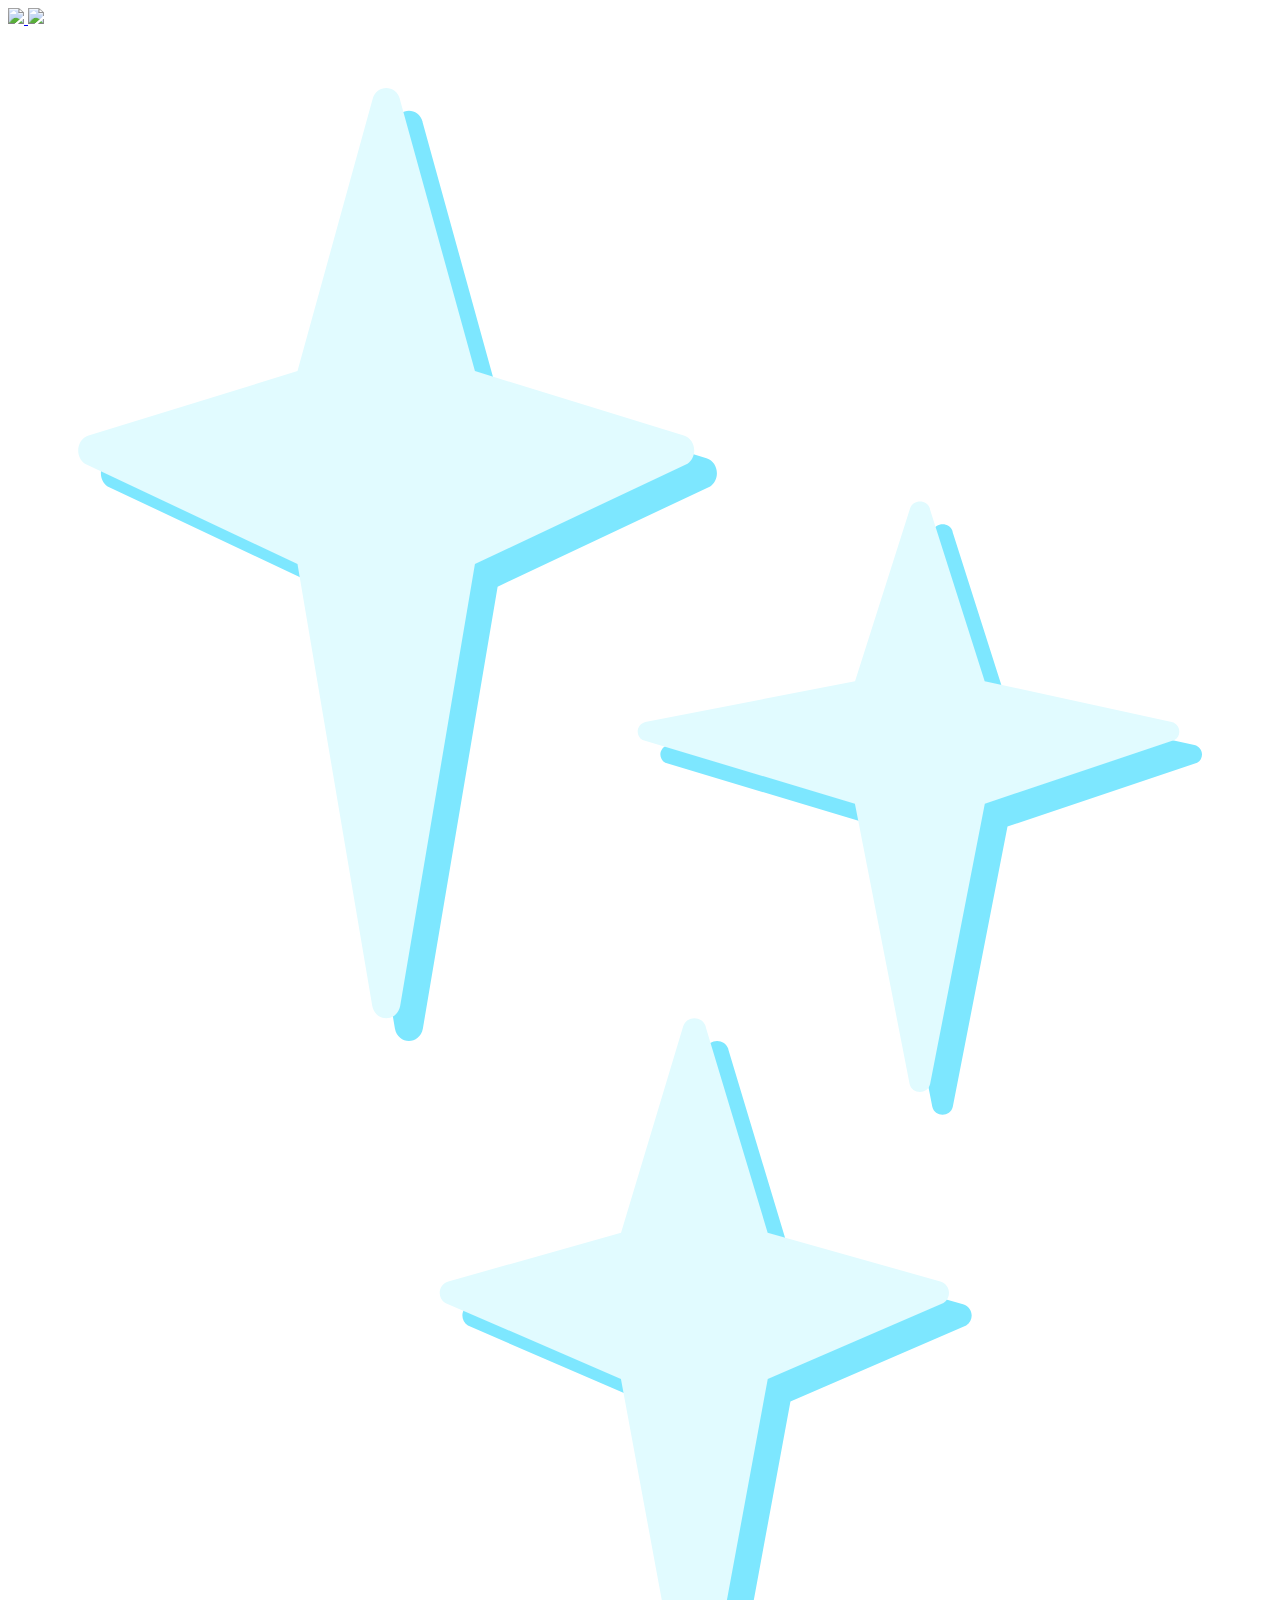
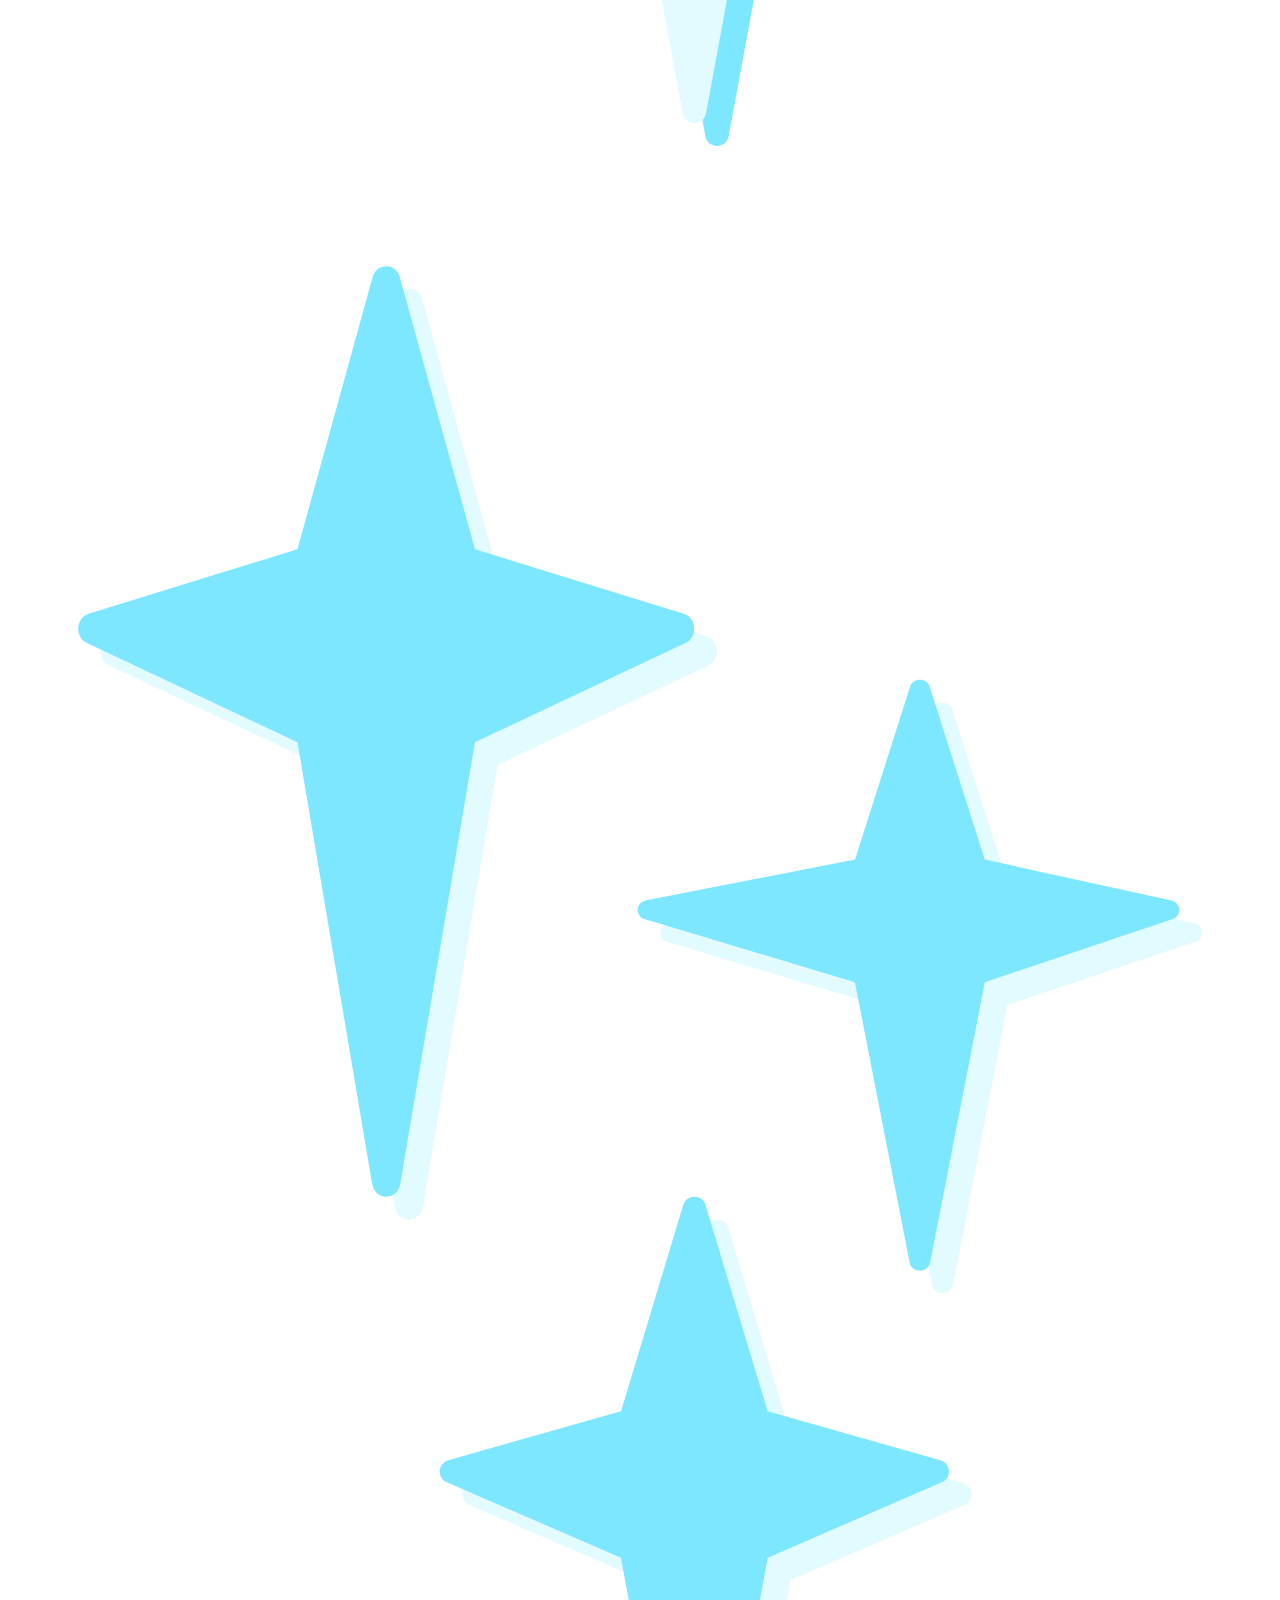
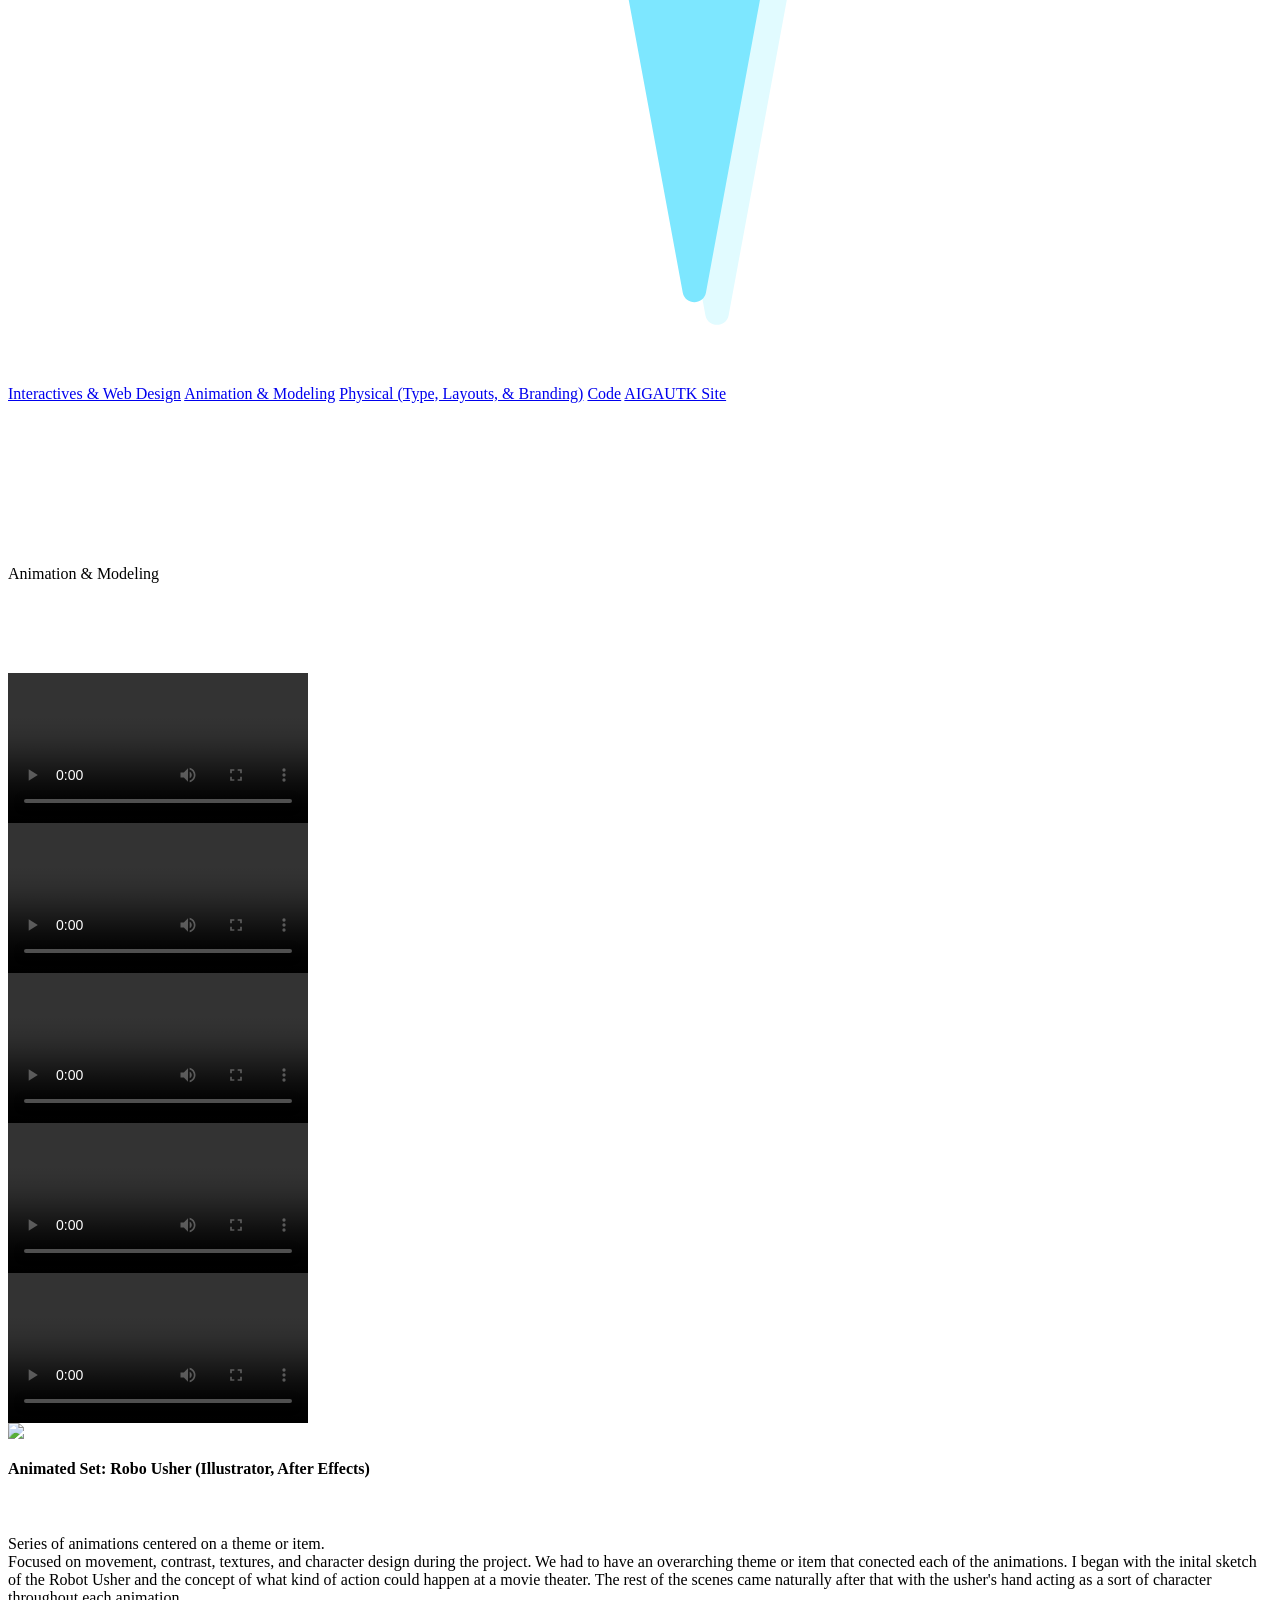
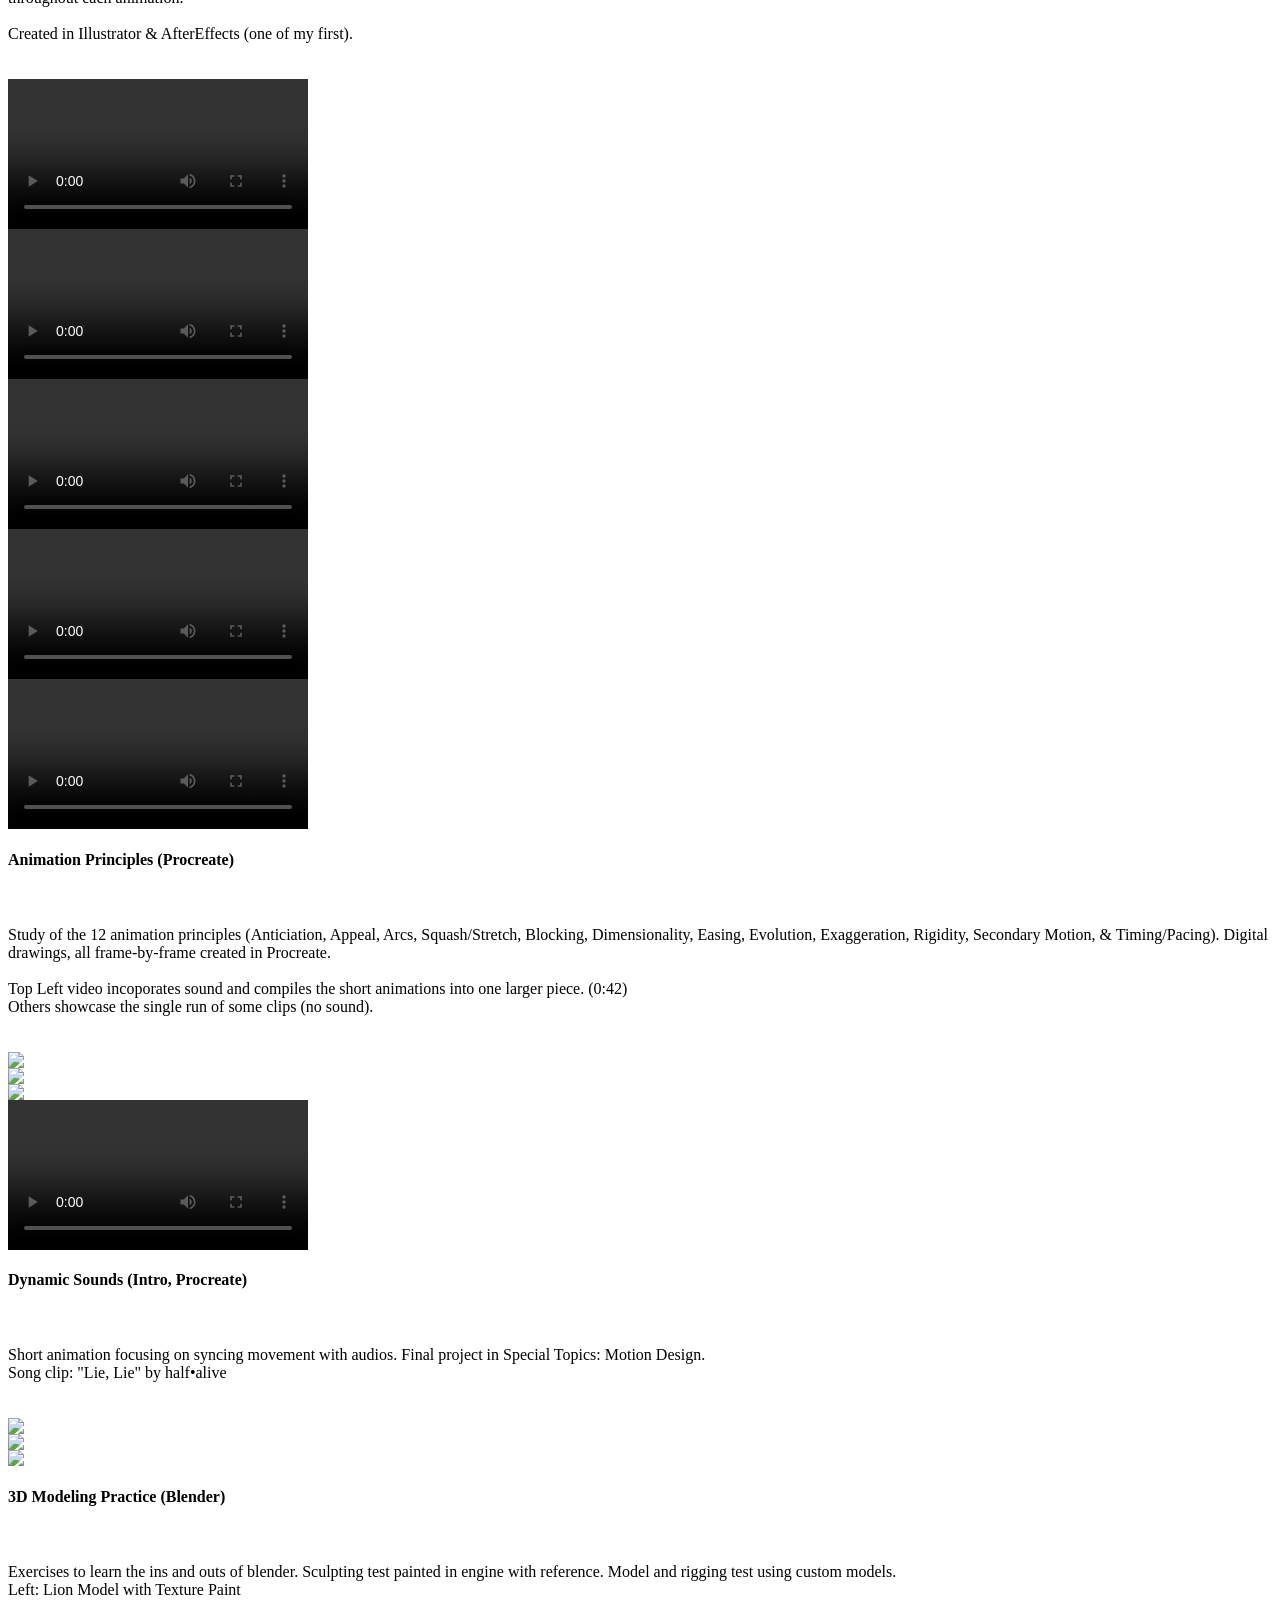
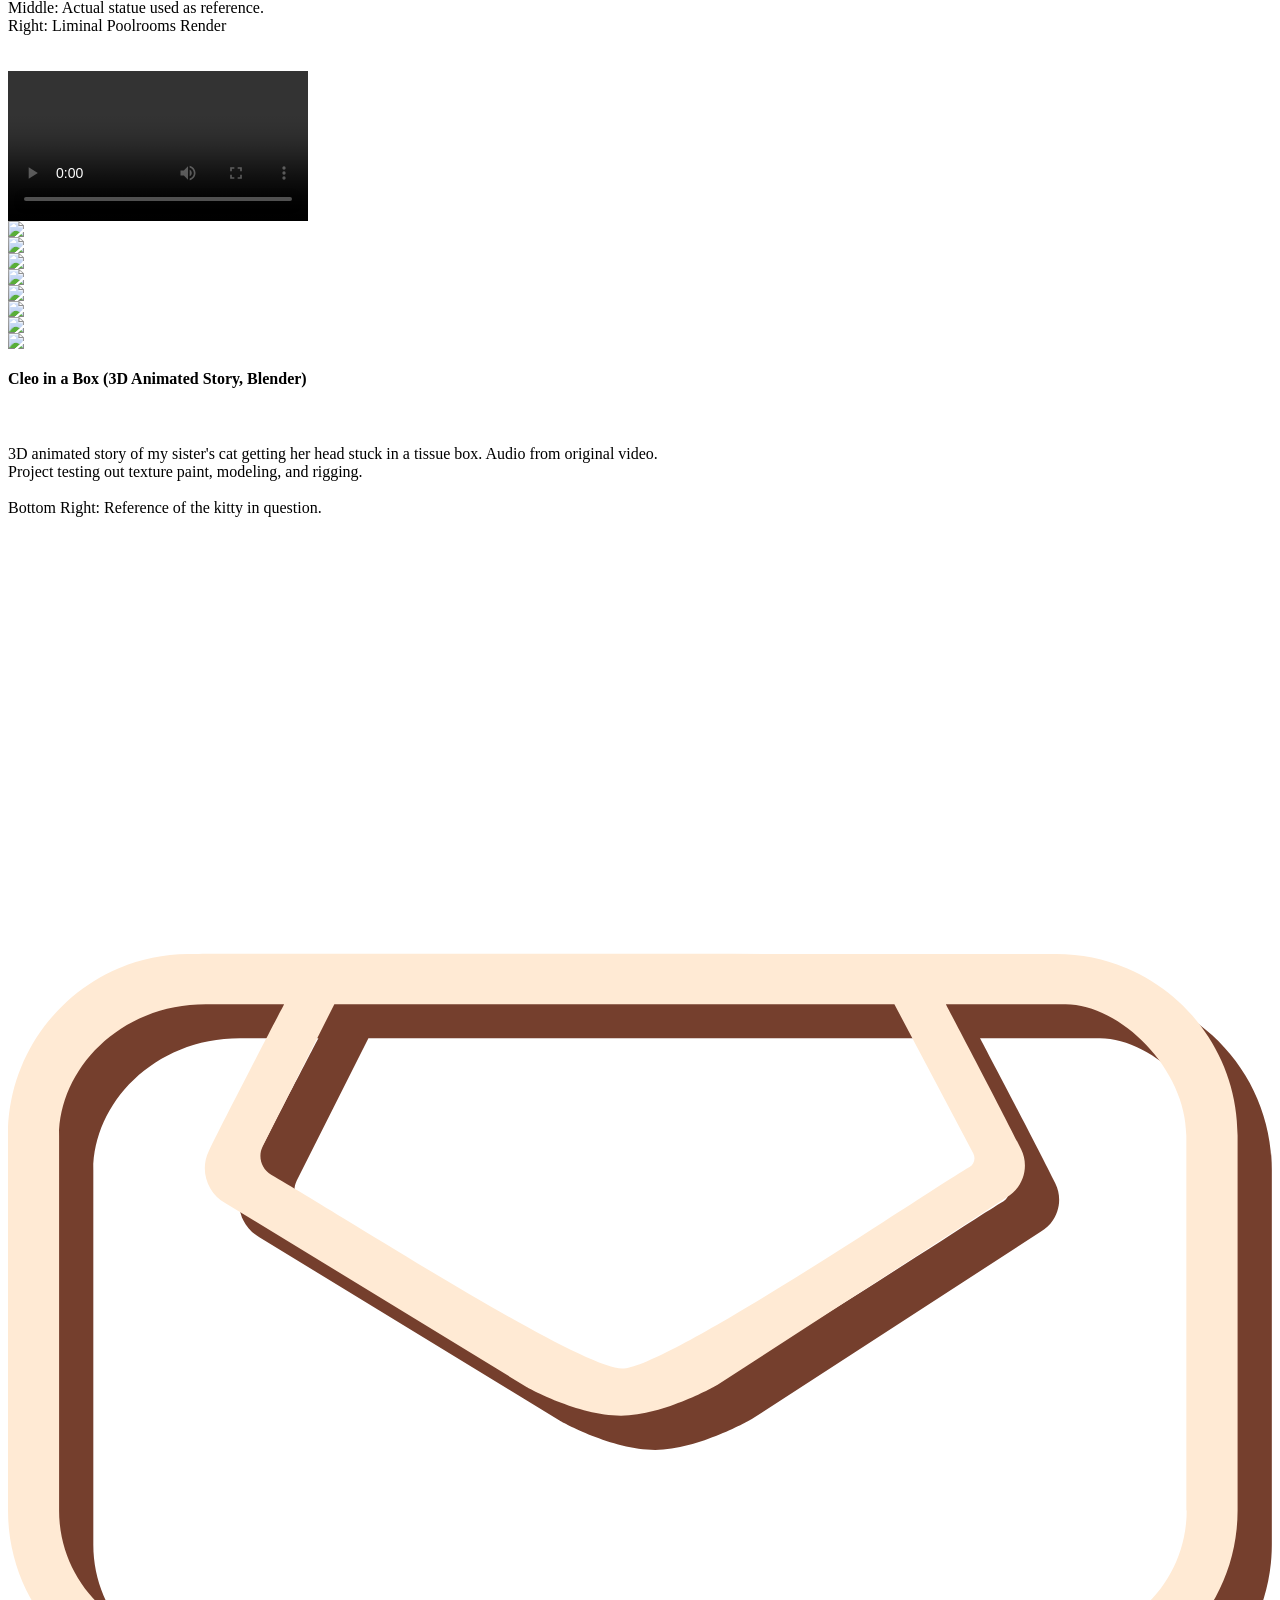
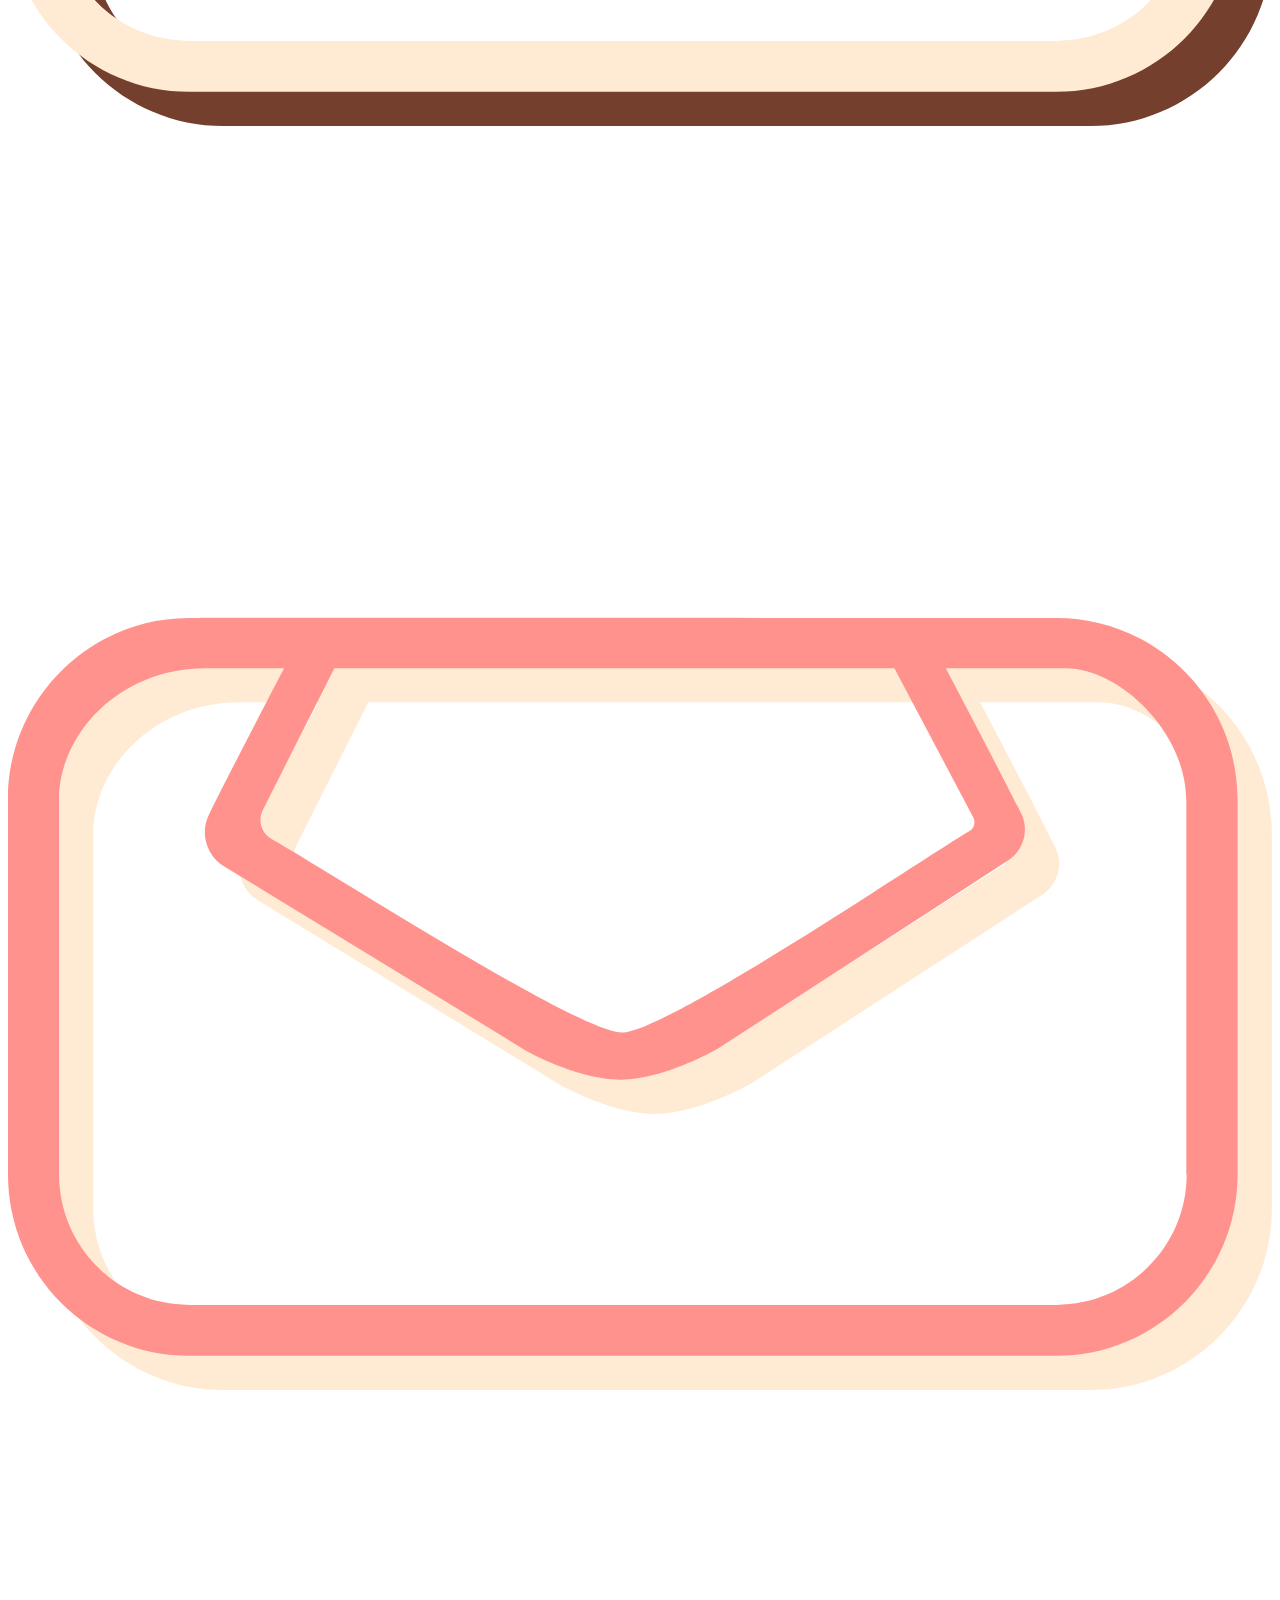
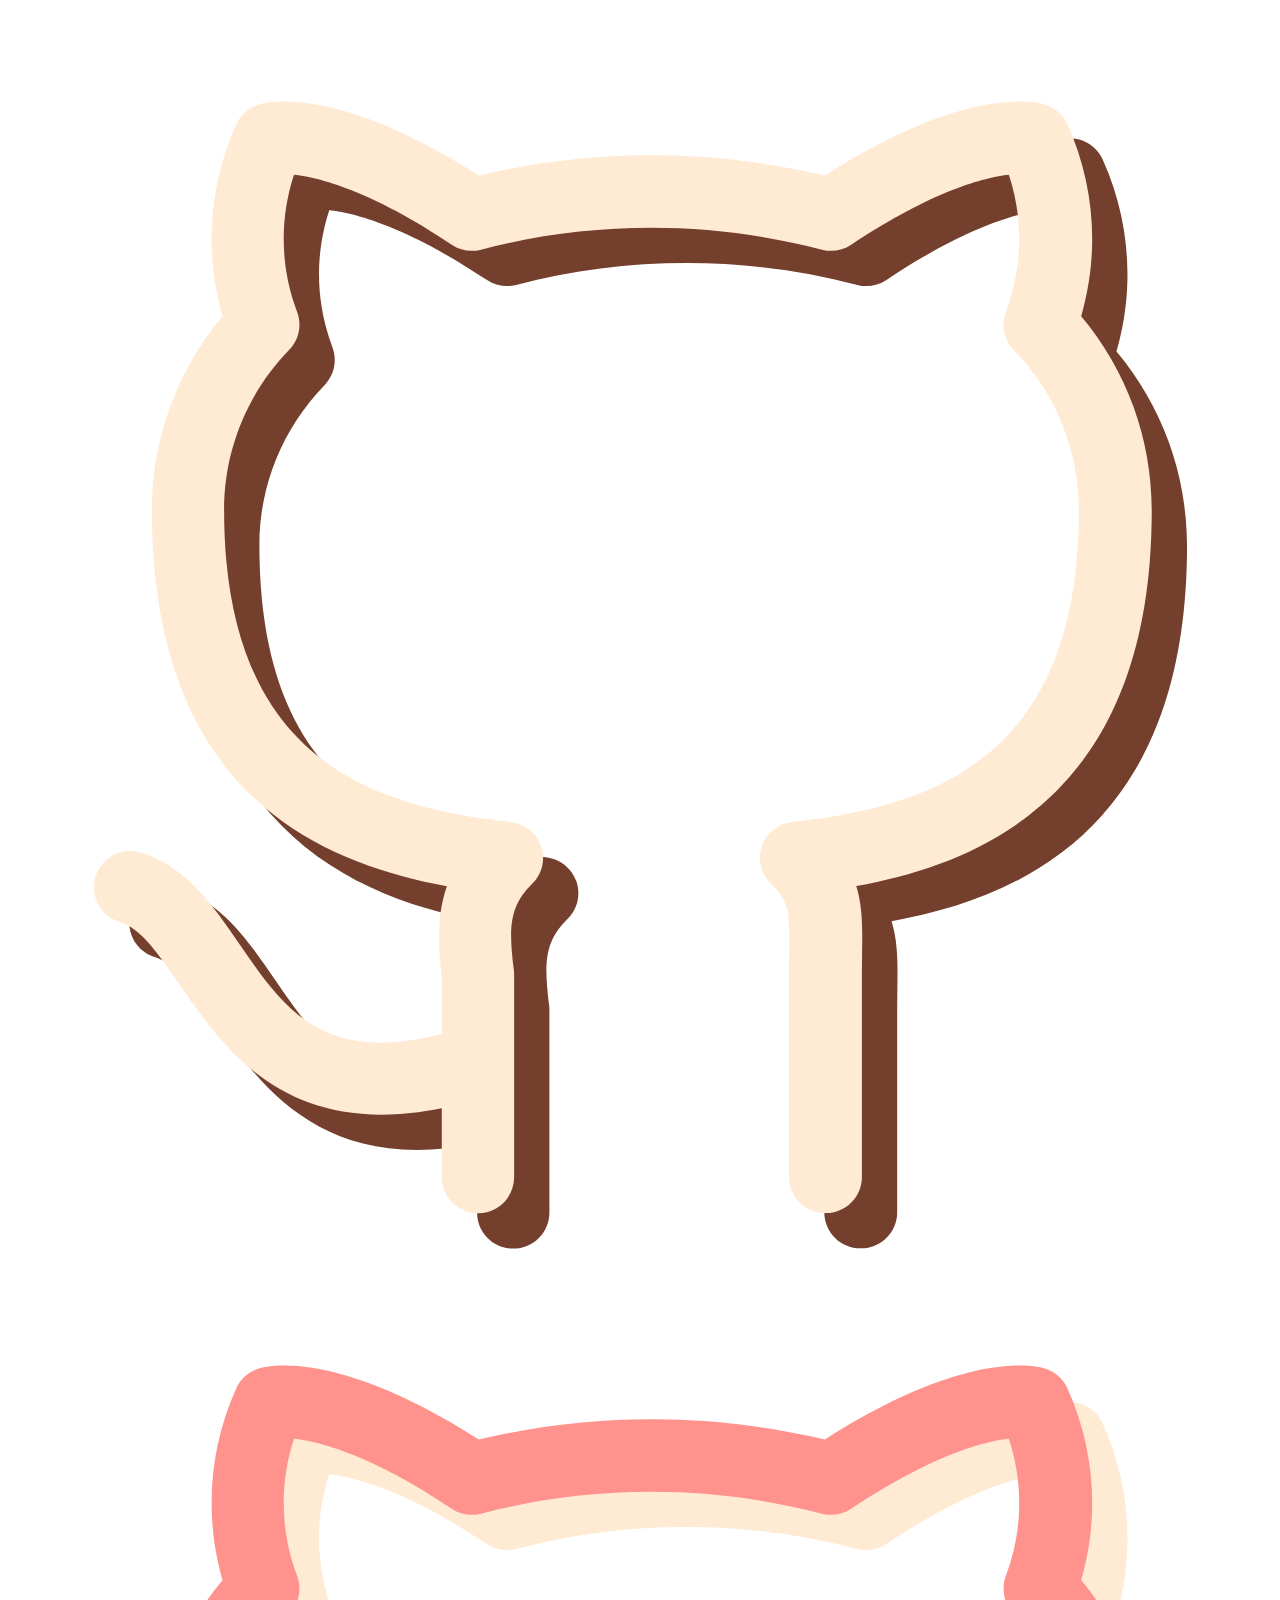
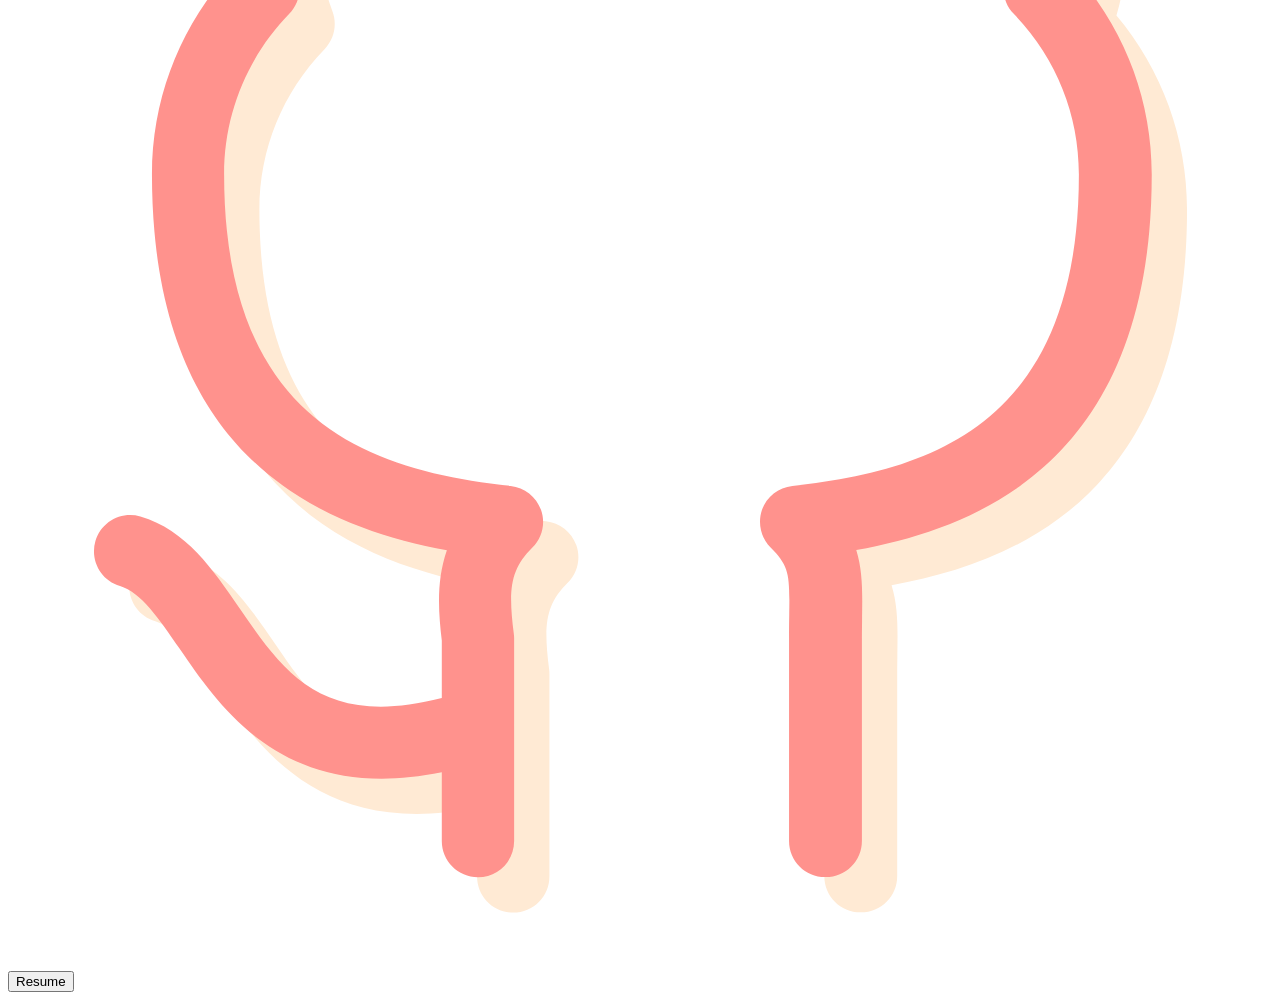
==== animations.html @ 22823468 "Test Upload of files" ====
<html>
    <head>
        <title>Animation & Modeling</title>

        <!-- pull in p5 library -->
        <script src="https://cdnjs.cloudflare.com/ajax/libs/p5.js/1.4.0/p5.js"></script>
        <script src="script.js" defer></script>

        <!-- stylesheet reference -->
        <link rel="stylesheet" href="style.css" />
        <!-- initial sizing -->
        <meta name="viewport" content="width=device-width, initial-scale=1">
        <link rel="icon" href="icons/TomactopusFav.png"/>



        <!-- put all fonts you intend to use here using @font-face -->
        <style>
            @import url('https://fonts.googleapis.com/css2?family=Average+Sans&display=swap');
            @import url('https://fonts.googleapis.com/css2?family=Fraunces:ital,opsz,wght@0,9..144,100..900;1,9..144,100..900&display=swap');
            @import url('https://fonts.googleapis.com/css2?family=Germania+One&display=swap');
        </style>

    </head>
    <body>
        <!-- put everything visible in the body (main contents); 
             can specify more in the CSS doc as needed -->
        <header id="top">
            <div class="logo-box">
                <a href="index.html">
                    <img class="base" src="logos/ChompyLogoSP.svg">
                    <img class="hover" src="logos/ChompyHoverSP.svg">
                </a>
            </div>

            <div class="menu">
                <!-- <img src="icons/MenuSparkleSP.svg>"> -->
                <img class="base-menu" src="icons/MenuSparkleSP.svg">
                <img class="hover-menu" src="icons/MenuHoverSP.svg">
                
                <div class="menu-drop">
                    <div class="menu-drop-content">
                        <a href="interactives.html">Interactives & Web Design</a>
                        <a href="animations.html">Animation & Modeling</a>
                        <a href="physical.html">Physical (Type, Layouts, & Branding)</a>
                        <a href="https://github.com/ChompyLab">Code</a>
                        <a href="https://aigautk.github.io/">AIGAUTK Site</a>
                    </div>
                </div>
                
            </div>
            
        </header>

        <!-- spacers so content doesn't get covered -->
        <br><br><br>
        <br><br><br>
        <br><br><br>

        <!-- info for backtracking: href = "../index.html"
        <a class = "DCH" href = "../index.html">Daisy Chain</a>
         -->

        <!-- put a flexbox here w/ wrap & try to do offset -->
        <!-- for items:
            - put them in either a broider frame w/ a matching background color or use a basic rectangle
            - put padding between the frames & the label
            - Label should have 2 tone boxes (dk brown edge, lt on inside)
                - Use subheader, padding/break, then body font

            - add spacer box before repeating the format (continue as needed), match to amts for pages
         -->
        
        <!-- section header, maybe a short description here -->

        <div class="title2"> Animation & Modeling </div>
        <br><br>
        <!-- <div class="about"> Testing stuff here so I can check if it works. 
            <br> Detail-oriented designer, programmer, and lifelong learner.

        </div> -->
        <br><br><br>

        
        

        <!-- <div class="main-box">
            <div class="table"></div>
            <div class="testlink">
                <a href="template.html">Go to Page</a>
            </div>
        </div> -->

        <!-- <script>
            // When the user scrolls down 50px from the top of the document, resize the header's font size
            window.onscroll = function() {scrollFunction()};

            function scrollFunction() {
                if (document.body.scrollTop > 50 || document.documentElement.scrollTop > 50) {
                    document.getElementById("header").style.fontSize = "30px";
                } else {
                    document.getElementById("header").style.fontSize = "90px";
                }
            }
        </script> -->

        <div class="template-main">
            <div class="frame-box">
                <!-- <div class="frames">
                    <img src="tv-elems/test.svg">
                </div> -->
                <div class="frames">
                    <!-- <img src="logos/ChompyHoverSP.svg"> -->
                     <video controls>
                        <source src="animations/animated-set/Robo Usher (Video).mp4"/>
                     </video>
                </div>
                <div class="frames">
                     <video controls>
                        <source src="animations/animated-set/Ticket Tear (Video).mp4"/>
                     </video>
                </div>
                <div class="frames">
                     <video controls>
                        <source src="animations/animated-set/Robo Film Reel (Video).mp4"/>
                     </video>
                </div>
                <div class="frames">
                     <video controls>
                        <source src="animations/animated-set/Soda Machine (Final).mp4"/>
                     </video>
                </div>
                <div class="frames">
                     <video controls>
                        <source src="animations/animated-set/Popcorn.mp4"/>
                     </video>
                </div>
                <div class="frames">
                    <img src="animations/animated-set/Usher No Wires.png">
                </div>
            </div>

            <div class="F2L-spacer"></div>

            <!-- <br><br> -->


            <div class="label-main">
                <div class="label-inner">
                    <h4>Animated Set: Robo Usher (Illustrator, After Effects)</h4>
                    
                    <br><br>
                    Series of animations centered on a theme or item. 
                    <br>
                    Focused on movement, contrast, textures, and character design during the project.
                    We had to have an overarching theme or item that conected each of the animations. 
                    I began with the inital sketch of the Robot Usher and the concept of what kind of action could happen at a movie theater.
                    The rest of the scenes came naturally after that with the usher's hand acting as a sort of character throughout each animation.
                    
                    <br><br>
                    Created in Illustrator & AfterEffects (one of my first).

                    <br><br><br>

                </div>
            </div>

            <!-- <br><br><br><br><br><br> -->

            <div class="L2NF-spacer"></div>

            <div class="frame-box">
                <div class="frames">
                    <!-- <img src="logos/ChompyHoverSP.svg"> -->
                     <video controls>
                        <source src="animations/principles/Animated Set (in Sound).mp4"/>
                     </video>
                </div>
                <div class="frames">
                     <video controls>
                        <source src="animations/principles/Duck Secondary v2.mp4"/>
                     </video>
                </div>
                <div class="frames">
                     <video controls>
                        <source src="animations/principles/Anticiption v3.mp4"/>
                     </video>
                </div>
                <div class="frames">
                     <video controls>
                        <source src="animations/principles/Duck Timing & Pacing v2.mp4"/>
                     </video>
                </div>
                <div class="frames">
                     <video controls>
                        <source src="animations/principles/Squash & Stretch v3.mp4"/>
                     </video>
                </div>

                <!-- <div class="frames">
                    <img src="animations/principles/Duck Exaggeration v3.mp4">
                </div> -->
                
                
                
            </div>

            <div class="F2L-spacer"></div>

            <!-- <br><br> -->


            <div class="label-main">
                <div class="label-inner">
                    <h4>Animation Principles (Procreate)</h4>
                    
                    <br><br>
                    Study of the 12 animation principles (Anticiation, Appeal, Arcs, Squash/Stretch, Blocking, Dimensionality, 
                    Easing, Evolution, Exaggeration, Rigidity, Secondary Motion, & Timing/Pacing). 
                    Digital drawings, all frame-by-frame created in Procreate.

                    <br><br>
                    Top Left video incoporates sound and compiles the short animations into one larger piece. (0:42)
                    <br>
                    Others showcase the single run of some clips (no sound).

                    <br><br><br>
                    <!-- <a href="https://drive.google.com/drive/folders/1GuEU7cRbcVHqWbfTHZrX2fE96r0v5OM8?usp=sharing">
                        <button class="resume">View the full set </button>
                    </a> -->
                    

                </div>
            </div>

            <!-- <br><br><br><br><br><br> -->

            <div class="L2NF-spacer"></div>

            <div class="frame-box">
                <div class="frames">
                    <img src="animations/intro/intro-frame.png">
                </div>
                <div class="frames">
                    <img src="animations/intro/intro-mic.png">
                </div>
                <div class="frames">
                    <img src="animations/intro/intro-spark.png">
                </div>
                <div class="frames">
                    <video controls>
                        <source src="animations/intro/Intro.mp4"/>
                     </video>
                </div>
            
            </div>

            <div class="F2L-spacer"></div>

            <!-- <br><br> -->


            <div class="label-main">
                <div class="label-inner">
                    <h4>Dynamic Sounds (Intro, Procreate)</h4>
                    
                    <br><br>
                    Short animation focusing on syncing movement with audios. Final project in Special Topics: Motion Design.
                    <br>
                    Song clip: "Lie, Lie" by half•alive

                    <br><br><br>
                    <!-- <button class="resume">Extra Link if needed </button> -->

                </div>
            </div>

            <!-- <br><br><br><br><br><br> -->

            <div class="L2NF-spacer"></div>

            <div class="frame-box">
                <div class="frames">
                    <img src="animations/models/Lion Statue render.png">
                </div>
                <div class="frames">
                    <img src="animations/models/Lion.svg">
                </div>
                <div class="frames">
                    <img src="animations/models/Liminal Pool HR (Mid Dk v3 - lower metal lights).png">
                </div>
                <!-- <div class="frames">
                    cooler animation here?
                    <video controls>
                        <source src="animations/intro/Intro.mp4"/>
                     </video>
                </div> -->
            
            </div>

            <div class="F2L-spacer"></div>

            <!-- <br><br> -->


            <div class="label-main">
                <div class="label-inner">
                    <h4>3D Modeling Practice (Blender)</h4>
                    
                    <br><br>
                    Exercises to learn the ins and outs of blender. Sculpting test painted in engine with reference. Model and rigging test using custom models.
                    <br>
                    Left: Lion Model with Texture Paint 
                    <br>
                    Middle: Actual statue used as reference.
                    <br>
                    Right: Liminal Poolrooms Render
                    <!-- <br>
                    Bottom: "Water Cooler" -->

                    <br><br><br>
                    <!-- <button class="resume">Extra Link if needed </button> -->

                </div>
            </div>

            <!-- <br><br><br><br><br><br> -->

            <div class="L2NF-spacer"></div>

            <div class="frame-box">
                <div class="frames">
                    <video controls>
                        <source src="animations/cleo-box/Cleo In A Box Final.mp4"/>
                     </video>
                </div>

                <!-- <div class="frames">
                    <img src="animations/cleo-box/frames/0001.png">
                </div> -->
                <div class="frames">
                    <img src="animations/cleo-box/frames/0163.png">
                </div>
                <div class="frames">
                    <img src="animations/cleo-box/frames/0250.png">
                </div>
            
                <div class="frames">
                    <img src="animations/cleo-box/frames/0343.png">
                </div>
                <div class="frames">
                    <img src="animations/cleo-box/frames/0658.png">
                </div>

                <div class="frames">
                    <img src="animations/cleo-box/frames/0868.png">
                </div>
                <div class="frames">
                    <img src="animations/cleo-box/frames/0958.png">
                </div>
                <div class="frames">
                    <img src="animations/cleo-box/frames/1270.png">
                </div>
                <div class="frames">
                    <img src="animations/cleo-box/frames/IMG_1114.jpg">
                </div>
            
            </div>

            <div class="F2L-spacer"></div>

            <!-- <br><br> -->


            <div class="label-main">
                <div class="label-inner">
                    <h4>Cleo in a Box (3D Animated Story, Blender)</h4>
                    
                    <br><br>
                    3D animated story of my sister's cat getting her head stuck in a tissue box. Audio from original video.
                    <br>
                    Project testing out texture paint, modeling, and rigging.

                    <br><br>
                    Bottom Right: Reference of the kitty in question.

                    <br><br><br>
                    <!-- <button class="resume">Extra Link if needed </button> -->

                </div>
            </div>

            <!-- <br><br><br><br><br><br> -->


        </div>

        <br><br><br>
        <br><br><br>
        <br><br><br>



        <footer>
            <div class="footer-links">
                <a class="footer-icon" href="mailto:rachlipina@gmail.com">
                    <img class="email-base" src="icons/EmailIcon.svg">
                    <img class="email-hover" src="icons/EmailHover.svg">
                </a>
                <a class="footer-icon" href="https://github.com/ChompyLab">
                    <img class="github-base"src="icons/GithubIcon.svg">
                    <img class="github-hover" src="icons/GithubHover.svg">
                </a>

                <a href="https://drive.google.com/file/d/1hnS35xrXfYyOkiuJ8UcynuHXSvYHErLN/view?usp=sharing">
                    <button class="resume">
                        Resume
                    </button>
                </a>


                
            </div>
        </footer>
        <script src="script.js"></script>
    </body>
</html>
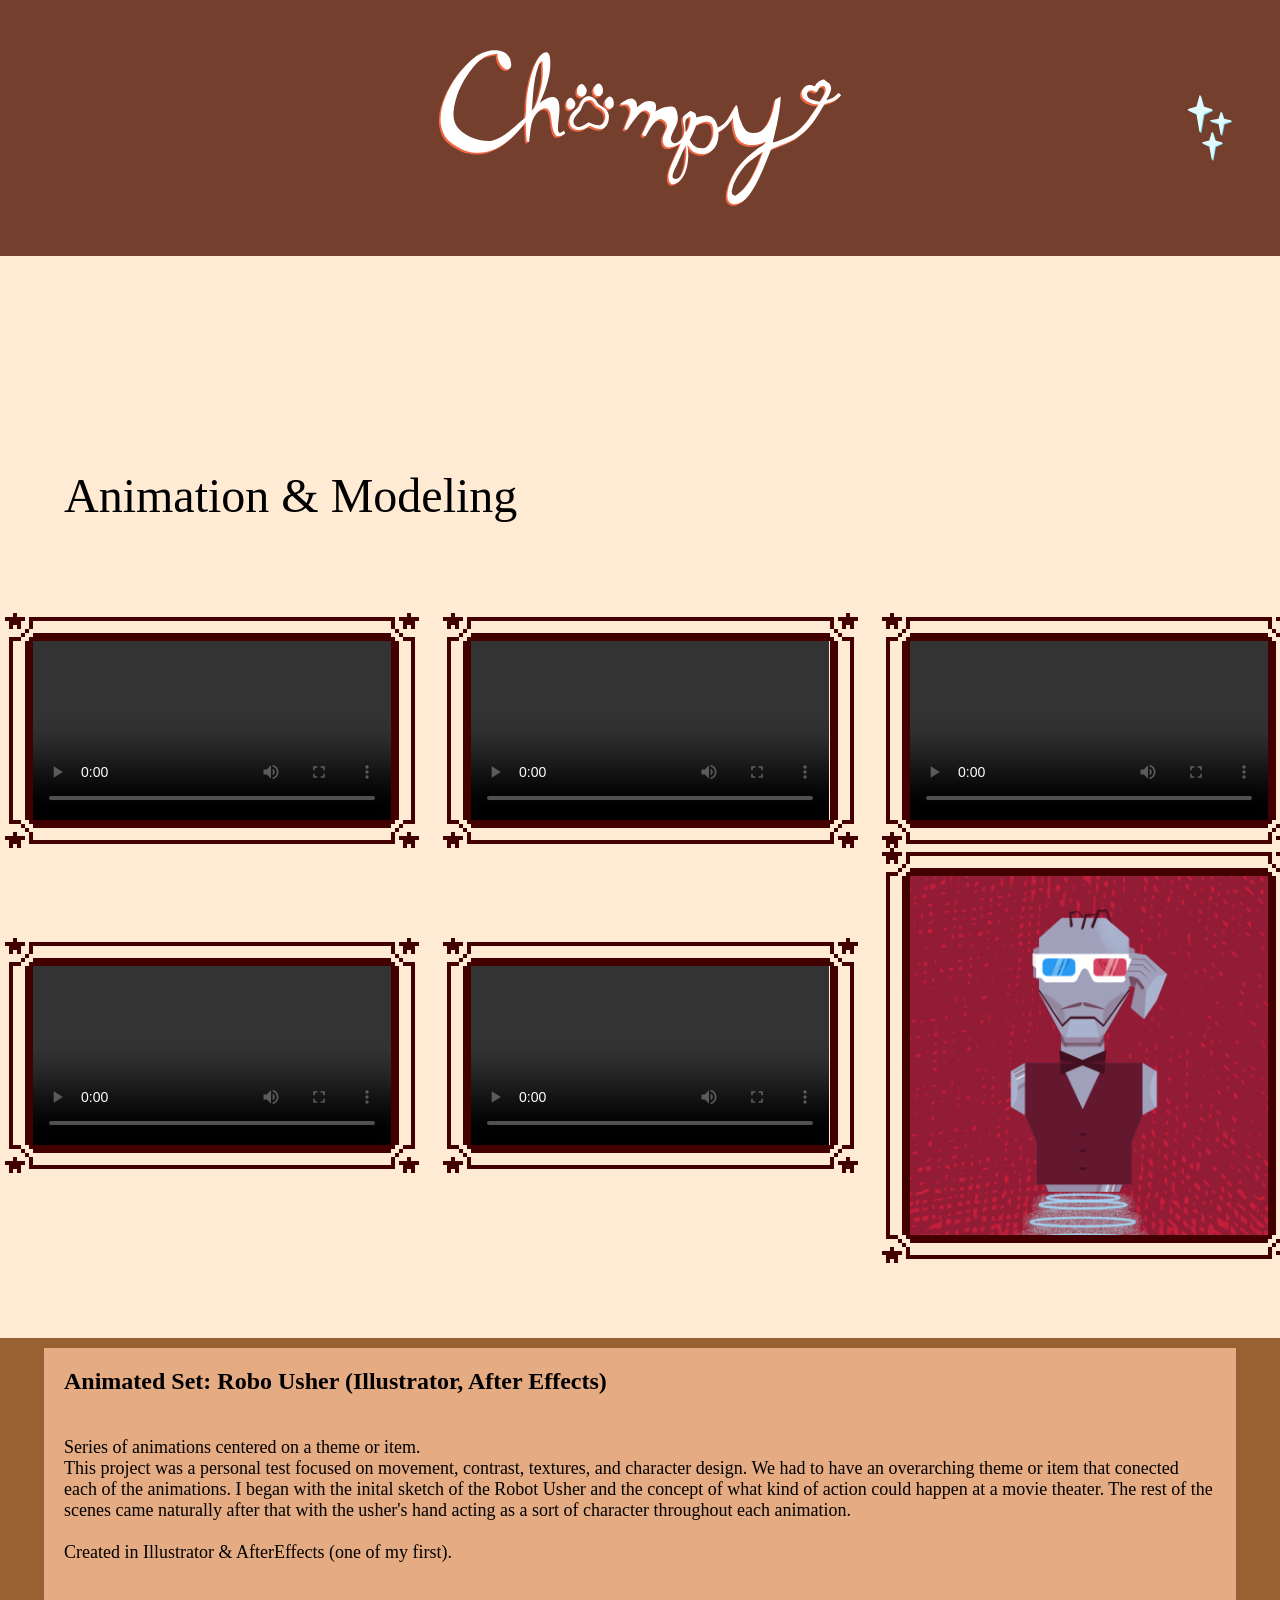
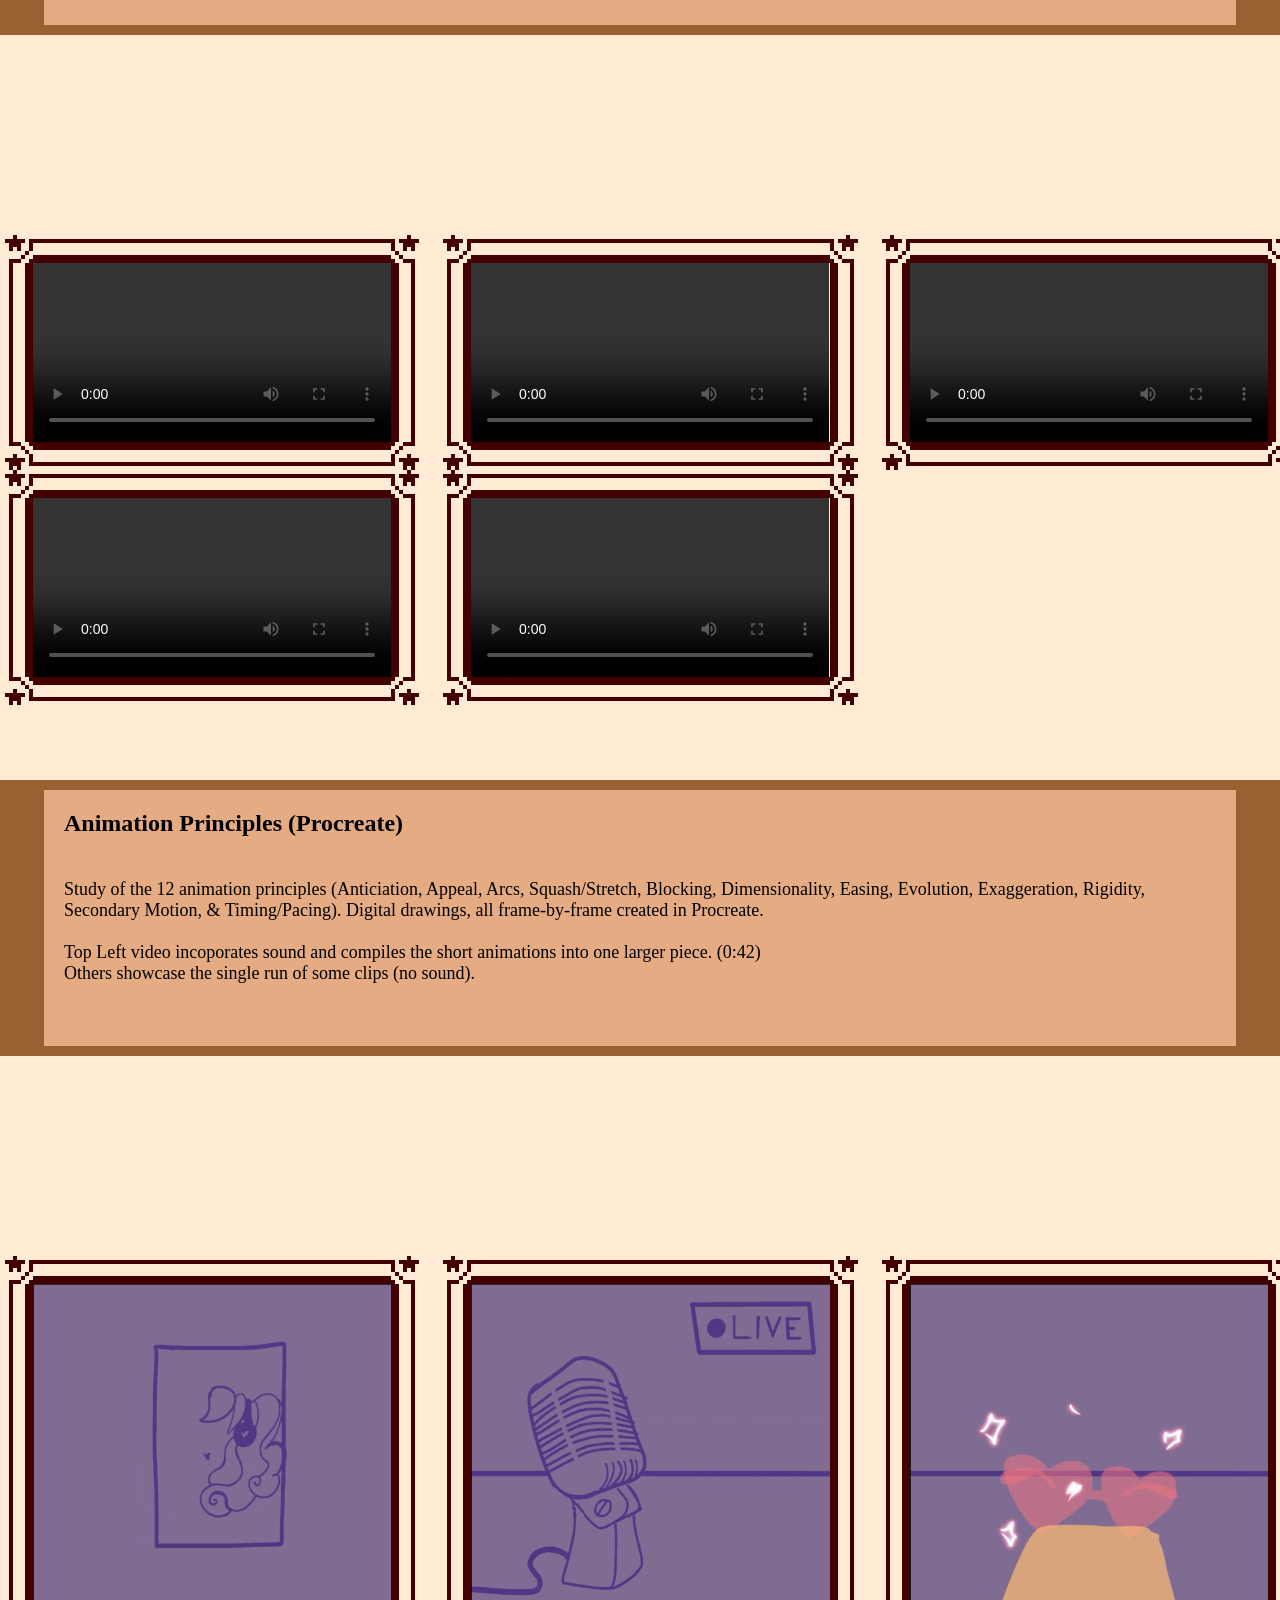
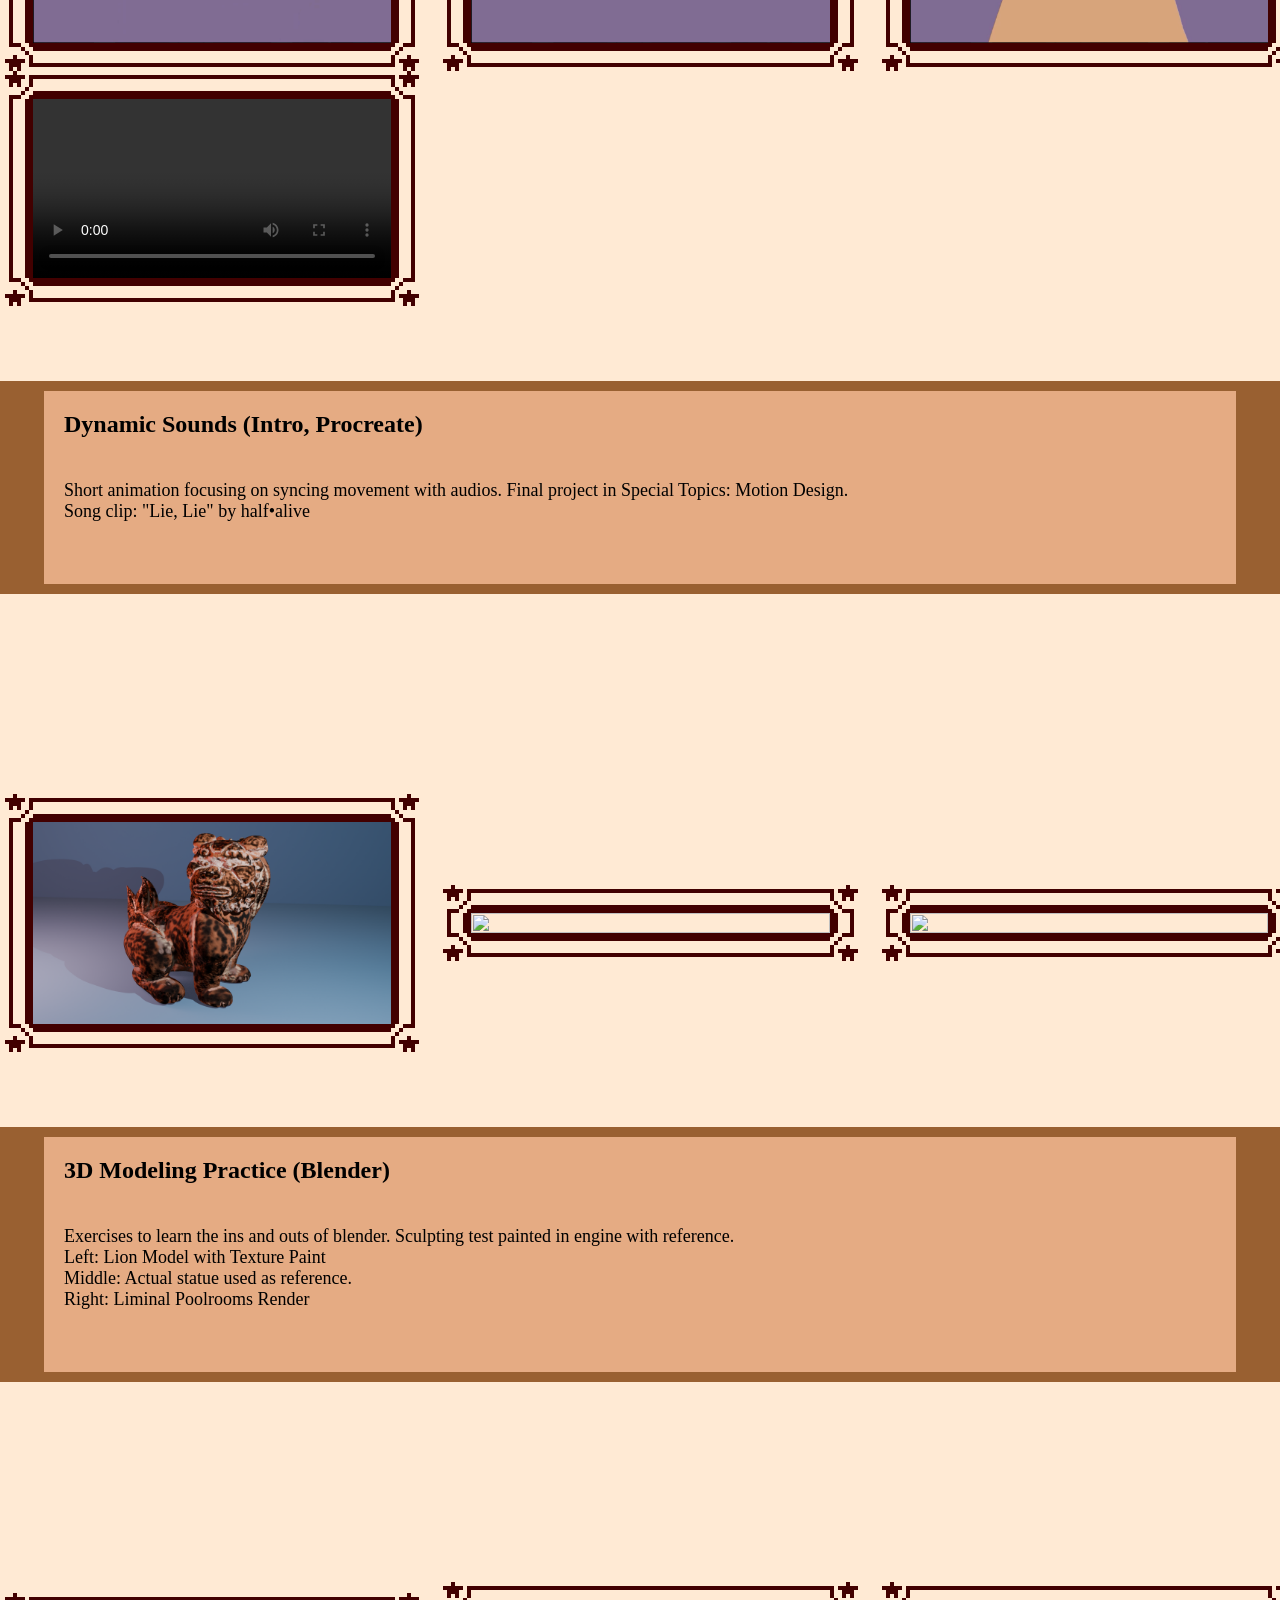
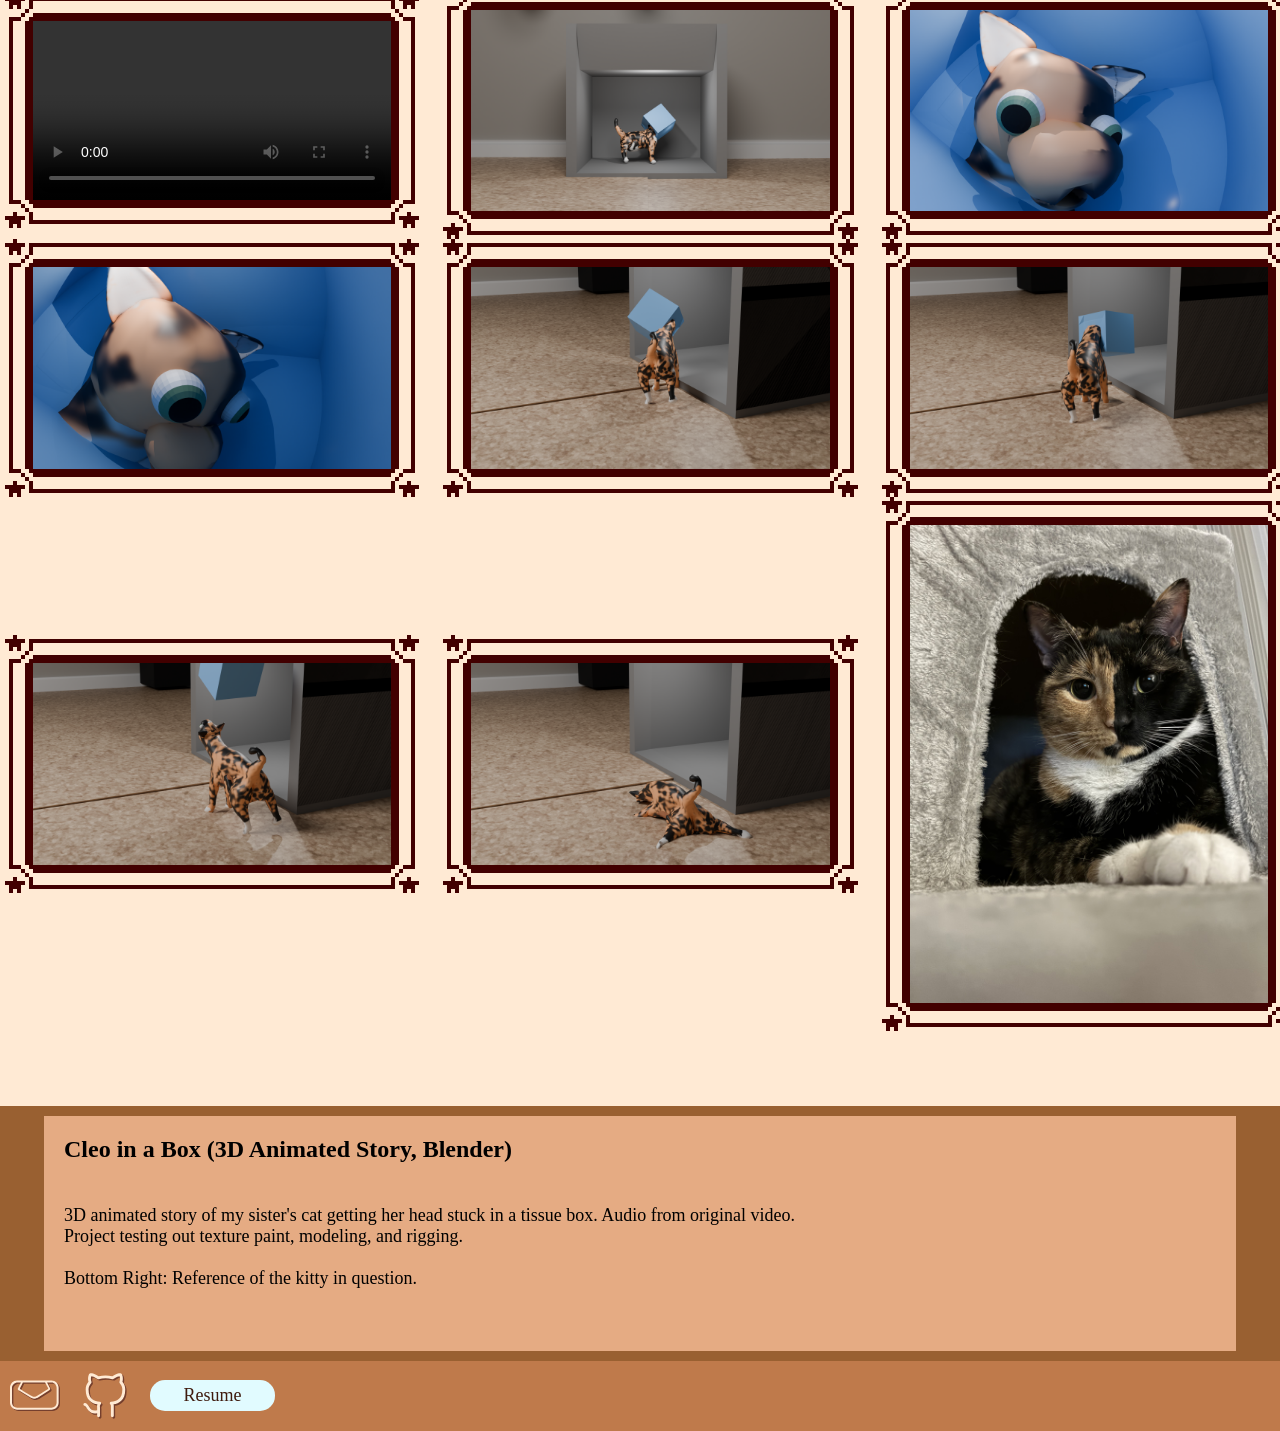
==== commit eae9cc34: "Updated Splash page. Added Icons to splash page with hover elements and the TV animation showcasing " ====
--- a/animations.html
+++ b/animations.html
@@ -19,6 +19,7 @@
             @import url('https://fonts.googleapis.com/css2?family=Average+Sans&display=swap');
             @import url('https://fonts.googleapis.com/css2?family=Fraunces:ital,opsz,wght@0,9..144,100..900;1,9..144,100..900&display=swap');
             @import url('https://fonts.googleapis.com/css2?family=Germania+One&display=swap');
+            @import url('https://fonts.googleapis.com/css2?family=Fraunces:ital,opsz,wght@0,9..144,100..900;1,9..144,100..900&display=swap');
         </style>
 
     </head>
@@ -152,7 +153,7 @@
                     <br><br>
                     Series of animations centered on a theme or item. 
                     <br>
-                    Focused on movement, contrast, textures, and character design during the project.
+                    This project was a personal test focused on movement, contrast, textures, and character design.
                     We had to have an overarching theme or item that conected each of the animations. 
                     I began with the inital sketch of the Robot Usher and the concept of what kind of action could happen at a movie theater.
                     The rest of the scenes came naturally after that with the usher's hand acting as a sort of character throughout each animation.
@@ -308,7 +309,8 @@
                     <h4>3D Modeling Practice (Blender)</h4>
                     
                     <br><br>
-                    Exercises to learn the ins and outs of blender. Sculpting test painted in engine with reference. Model and rigging test using custom models.
+                    Exercises to learn the ins and outs of blender. Sculpting test painted in engine with reference.
+                    <!-- Model and rigging test using custom models. -->
                     <br>
                     Left: Lion Model with Texture Paint 
                     <br>
@@ -395,9 +397,9 @@
 
         </div>
 
+        <!-- <br><br><br>
         <br><br><br>
-        <br><br><br>
-        <br><br><br>
+        <br><br><br> -->
 
 
 
--- a/style.css
+++ b/style.css
@@ -0,0 +1,899 @@
+/* put all the styling for the text & backgrounds here */
+
+/* Fonts from the Google Fonts library */
+.average-sans-regular {
+  font-family: "Average Sans", sans-serif;
+  font-weight: 400;
+  font-style: normal;
+}
+
+.average-regular {
+  font-family: "Average", serif;
+  font-weight: 400;
+  font-style: normal;
+}
+
+
+.fraunces-base {
+  font-family: "Fraunces", serif;
+  font-optical-sizing: auto;
+  font-weight: 400;
+  font-style: normal;
+  font-variation-settings:
+    "SOFT" 0,
+    "WONK" 0;
+}
+.fraunces-bold {
+  font-family: "Fraunces", serif;
+  font-optical-sizing: auto;
+  font-weight: 600;
+  font-style: normal;
+  font-variation-settings:
+    "SOFT" 50,
+    "WONK" 0;
+}
+.fraunces-italic {
+  font-family: "Fraunces Italic", serif;
+  font-optical-sizing: auto;
+  font-weight: 600;
+  font-style: italic;
+  font-variation-settings:
+    "SOFT" 50,
+    "WONK" 0;
+}
+
+
+.germania-one-regular {
+  font-family: "Germania One", system-ui;
+  font-weight: 400;
+  font-style: normal;
+}
+
+
+/* Background color setups */
+body {
+    background: #ffead4;
+    margin: 0px;
+
+    /* stuff for cursor import:
+    cursor : url("https://cdn.glitch.global/2a86433b-1ba7-4698-9c51-903cf8203842/Tipped%20Arrow%20of%20Swiftness%20L.png?v=1740429954595"),
+    auto;
+    */
+}
+
+header {
+    background: #753f2d;
+    
+    color: white;
+    left: 50px;
+    width: 100vw;
+    /* height: 20vw; */
+    margin-bottom: 50px;
+    align-content: center;
+    justify-content: space-between;
+    align-items: center;
+    /* display: flex; */
+    position: relative;
+
+    /* padding: 0 2rem; */
+
+    left: 0px;
+    right: 0px;
+    top: 0px;
+    margin-top: 0px;
+
+    height: 20vw;
+    /* overflow: hidden; */
+    transition:height .2s;
+
+    z-index: 10;
+}
+
+footer {
+    background: #bf7a4b;
+    width: 100%;
+    /* height: 10vh; */
+    height:auto;
+
+    /* position: fixed; */
+    position: relative;
+    bottom: 0px;
+    left: 0px;
+    right: 0px;
+    margin-bottom: 0px;
+    padding: 10px;
+
+    display: flex;
+    justify-content: center;
+}
+
+
+
+
+/* 
+.logo-box {
+    position: relative;
+    height: 70%;
+    width: auto;
+    
+    /* width: 50%; 
+}
+.logo-box img {
+    height: 100%;
+    width: auto;
+    display: block;
+}
+
+.logo-box a {
+    display: block;
+    position: relative;
+}
+.base {
+    /* display: block; 
+    position: relative;
+    opacity: 1;
+    transition: opacity .25s ease;
+}
+.hover {
+    /* display: none; 
+    position: absolute;
+    inset: 0;
+    opacity: 0;
+    transition: opacity .25s ease;
+}
+
+.logo-box:hover .hover {
+    /* display: block; 
+    opacity: 1;
+}
+.logo-box:hover .base {
+    /* display: none; 
+    opacity: 0;
+}
+ */
+
+/* Menu for page selection */
+.menu {
+    width: 45px;
+    height: fit-content;
+    position: absolute;
+    right: 50px;
+    justify-content: right;
+}
+
+
+.menu img {
+    height: 100%;
+    width: auto;
+    display: block;
+}
+
+.menu a {
+    display: block;
+    /* position: relative; */
+}
+
+.base-menu {
+    position: relative;
+    opacity: 1;
+    transition: opacity .25s ease;
+
+    pointer-events: none;
+}
+
+.hover-menu {
+    position: absolute;
+    inset: 0;
+    opacity: 0;
+    transition: opacity .25s ease;
+
+    pointer-events: none;
+}
+
+.menu:hover .hover-menu {
+    /* display: block; */
+    opacity: 1;
+}
+.menu:hover .base-menu {
+    /* display: none; */
+    opacity: 0;
+}
+
+/* Menu Dropdown */
+
+.menu-drop-content {
+    z-index: 4;
+    /* margin-top: 4.7vh; */
+
+    background-color: #efc6ab;
+    opacity: 0;
+    visibility: hidden;
+
+    position: absolute;
+    top: 100%;
+    right: 0.1px;
+
+    width: 250px;
+    /* padding: 5px; */
+}
+
+/* .menu:hover .menu-drop-content {
+    display: block;
+} */
+
+.base-menu,
+.hover-menu {
+    pointer-events: none;
+}
+
+.menu-drop-content a {
+  text-decoration: none;
+  color: #3e1a0e;
+  font-family: "Average Sans";
+  padding: 10px;
+}
+
+.menu-drop-content a:hover {
+    background-color: #bf7a4b;
+    color: ivory;
+}
+
+/* .menu-drop:hover .menu-drop-content {
+    opacity: 1;
+    visibility: visible;
+} */
+.menu:hover .menu-drop-content {
+    opacity: 1;
+    visibility: visible;
+}
+
+/* .dropdown:hover .dropbtn {background-color: #3e8e41;} */
+
+
+#nsf {
+    width: 50px;
+    height:auto;
+}
+
+
+.footer-links{
+    width: 100vw;
+    display: flex;
+    column-gap: 20px;
+    align-items: center;
+
+    position: relative;
+    
+
+    /* justify-content: space-between; */
+
+}
+
+.footer-links img {
+    width: 50px;
+    height: auto;
+}
+
+.footer-icon {
+    position: relative;
+    display: block;
+}
+
+.github-base {
+    position: relative;
+    opacity: 1;
+    transition: opacity .25s ease;
+}
+.github-hover {
+    position: absolute;
+    inset: 0;
+    opacity: 0;
+    transition: opacity .25s ease;
+    pointer-events: none;
+}
+.footer-icon:hover .github-base {
+    opacity: 0;
+}
+
+.footer-icon:hover .github-hover {
+    opacity: 1;
+}
+
+.email-base {
+    position: relative;
+    opacity: 1;
+    transition: opacity .25s ease;
+}
+.email-hover {
+    position: absolute;
+    inset: 0;
+    opacity: 0;
+    transition: opacity .25s ease;
+    pointer-events: none;
+}
+.footer-icons:hover .email-base {
+    opacity: 0;
+}
+
+.footer-icon:hover .email-hover {
+    opacity: 1;
+}
+
+
+.resume {
+    width: 125px;
+    height: fit-content;
+    font-family: "Average Sans";
+    font-size: large;
+
+    background-color: #e1fbff;
+    color: #3e1a0e;
+    border-radius: 15px;
+    /* #fc7065 */
+    /* color: ivory; */
+    /* #ffead4 */
+
+    justify-content: center;
+    align-content: center;
+    border: none;
+    padding-top: 5px;
+    padding-bottom: 5px;
+}
+.resume:hover {
+    /* background-color: #ffa5a1; */
+    background-color: #7de7ff;
+}
+
+.resume2 {
+    width: 150px;
+    height: fit-content;
+    font-family: "Average Sans";
+    font-size: large;
+
+    background-color: #e1fbff;
+    color: #3e1a0e;
+    border-radius: 15px;
+    /* #fc7065 */
+    /* color: ivory; */
+    /* #ffead4 */
+
+    justify-content: center;
+    align-content: center;
+    border: none;
+    padding-top: 5px;
+    padding-bottom: 5px;
+}
+.resume2:hover {
+    /* background-color: #ffa5a1; */
+    background-color: #7de7ff;
+}
+
+.resume3 {
+    width: fit-content;
+    height: fit-content;
+    font-family: "Average Sans";
+    font-size: 1.25rem;
+
+    /* background-color: #7de7ff; */
+    background: none;
+    /* color: #3e1a0e; */
+    color: #e1fbff;
+    border-radius: 15px;
+    /* #fc7065 */
+    /* color: ivory; */
+    /* #ffead4 */
+
+    justify-content: center;
+    align-content: center;
+    border: none;
+    padding: 3%;
+    /* padding-top: 5px;
+    padding-bottom: 5px; */
+}
+/* .resume3:hover {
+    /* background-color: #ffa5a1; *
+    background-color: #7de7ff;
+} */
+
+.testlink {
+    width: 30%;
+    height: 100px;
+    display: flex;
+
+    background-color: aquamarine;
+    color: #333333;
+    font-family: "Germania One";
+    font-size: 50px;
+    justify-content: center;
+    align-items: center;
+}
+.testlink a {
+    align-items: center;
+    justify-content: center;
+
+}
+
+
+
+/* Div names & specifications */
+/* Table base */
+.main-box{
+    width: 100%;
+    /* height: 65vw; */
+    height: auto;
+    margin-bottom: 0px;
+    margin-top: auto;
+
+    position: relative;
+    display: flex;
+    justify-content: center;
+
+    /* row-gap: 5%; */
+}
+
+.table {
+    /* position: absolute; */
+    bottom: 0;
+    display: flex;
+
+    width: 100vw;
+    height: fit-content;
+    margin-bottom: 0px;
+    /* margin-top: auto; */
+    background-color: #996031;
+    justify-content: center;
+    align-items: center;
+}
+.table-box {
+    /* position: absolute; */
+    display: flex;
+    flex-wrap: wrap;
+    flex-direction: row;
+    justify-content: space-evenly;
+    
+    align-self: center;
+    z-index: 7;
+
+    bottom: 0;
+    /* display: flex; */
+    width: 80%;
+    height: 80%;
+    padding: 2%;
+    padding-top: 10%;
+    padding-bottom: 5%;
+    /* padding-bottom: 15%; */
+
+    column-gap: 5vw;
+
+    row-gap: 50px;
+    /* margin-top: 50px; */
+    /* padding-top: 37vw; */
+
+}
+
+.table-item {
+    position: relative;
+    bottom: 0;
+    /* display: flex; */
+    width: 15%;
+    height: auto;
+    /* height: 100px; */
+    /* aspect-ratio: 1/1; */
+    align-items: center;
+    justify-content: center;
+    padding-bottom: 10px;
+
+    /* gap: 10px; */
+
+
+    /* flex: 1 1 0;
+    min-width: 0; */
+
+    /* background-color: aqua; */
+}
+
+.table-item img {
+    width: 100%;
+    max-width: 100%;
+    height: auto;
+}
+
+/* Table item hovers */
+.web-base{
+    position: relative;
+    opacity: 1;
+    transition: opacity .25s ease;
+}
+.web-hover {
+    position: absolute;
+    inset: 0;
+    opacity: 0;
+    transition: opacity .25s ease;
+}
+.table-item:hover .web-base {
+    opacity: 0;
+}
+.table-item:hover .web-hover {
+    opacity: 1;
+}
+
+.anim-base{
+    position: relative;
+    opacity: 1;
+    transition: opacity .25s ease;
+}
+.anim-hover {
+    position: absolute;
+    inset: 0;
+    opacity: 0;
+    transition: opacity .25s ease;
+}
+.table-item:hover .anim-base {
+    opacity: 0;
+}
+.table-item:hover .anim-hover {
+    opacity: 1;
+}
+
+.physical-base{
+    position: relative;
+    opacity: 1;
+    transition: opacity .25s ease;
+}
+.physical-hover {
+    position: absolute;
+    inset: 0;
+    opacity: 0;
+    transition: opacity .25s ease;
+}
+.table-item:hover .physical-base {
+    opacity: 0;
+}
+.table-item:hover .physical-hover {
+    opacity: 1;
+}
+
+.table-item:hover .github-base {
+    opacity: 0;
+}
+.table-item:hover .github-hover {
+    opacity: 1;
+}
+
+
+/* TV Setup */
+.tv {
+    /* tv should hold base, screen back, and screen space */
+    /* layering (top -> bottom):
+        screen base (tv frame)
+        screen space (actual screen) --> switch from flicker to pics
+        screen back (black/gradient when it's "off") --> maybe a blue screen with a "standby" text?
+
+     */
+
+
+    width: 40vw;
+    height: 40vw;
+    justify-self: center;
+    align-items: center;
+    position: absolute;
+    /* display: block; */
+    /* margin-top: 0px; */
+    top: -30vw;
+    
+}
+#tv-base{
+    width: 100%;
+    height: auto;
+    z-index: 5;
+
+    position: absolute;
+
+}
+.screen-back {
+    width: 90%;
+    height: 55%;
+    background-color: #333333;
+    z-index: 1;
+    margin-top: 23%;
+    
+
+    position: absolute;
+    display: block;
+    justify-self: center;
+}
+.screen-space {
+    /* width: 80%;
+    height: auto;
+    justify-content: center;
+    z-index: 3; */
+
+    position: absolute;
+    display: flex;
+    justify-self: center;
+}
+
+#animation {
+    /* width: fit-content;
+    height: fit-content; */
+    /* background-color: #333333; */
+    padding-top: 40%;
+    width: 30vw;
+    height: auto;
+    z-index: 3;
+    margin-top: 23%;
+
+    /* transition: filter 0.08s ease, opacity 0.08s ease;     */
+    transition:
+        filter 0.04s ease,
+        opacity 0.04s ease,
+        transform 0.04s ease;
+
+    position: absolute;
+    display: block;
+    justify-self: center;
+    align-self: center;
+}
+
+
+/* image classes */
+.logo-box {
+    /* justify-content: center;
+    width: 30vw;
+    height: auto;
+    display: block;
+    margin-left: auto;
+    margin-right: auto; */
+    overflow: hidden;
+
+
+    position: relative;
+    height: 70%;
+    width: auto;
+    
+    /* width: 50%; */
+}
+.logo-box img {
+    height: 100%;
+    width: auto;
+    display: block;
+}
+
+.logo-box a {
+    display: block;
+    position: relative;
+}
+.base {
+    /* display: block; */
+    position: relative;
+    opacity: 1;
+    transition: opacity .25s ease;
+}
+.hover {
+    /* display: none; */
+    position: absolute;
+    inset: 0;
+    opacity: 0;
+    transition: opacity .25s ease;
+}
+
+.logo-box:hover .hover {
+    /* display: block; */
+    opacity: 1;
+}
+.logo-box:hover .base {
+    /* display: none; */
+    opacity: 0;
+}
+
+#top {
+    position: sticky;
+    top: 0;
+
+    height: 20vw;
+    min-height: 6vw;
+
+    display: flex;
+    justify-content: center;
+    align-items: center;
+
+    /* overflow: hidden; */
+
+    transition: height 0.2s ease;
+}
+
+/* logo-box:hover {
+    justify-content: center;
+    width: 30vw;
+    height: auto;
+    display: block;
+    margin-left: auto;
+    margin-right: auto;
+    /* width: 50%; */
+/* } */
+
+/* text classes */
+.text {
+    font-family: "Average";
+    font-size: 2em;
+    margin-left: 5vw;
+    margin-right: 5vw;
+}
+
+.titles {
+    font-family: "Fraunces";
+    font-size: 2em;
+    margin-left: 5vw;
+    margin-right: 5vw;
+}
+.title2 {
+    font-family: "Germania One";
+    font-size: 3em;
+    margin-left: 5vw;
+    margin-right: 5vw;
+}
+
+
+
+
+.text2 {
+    font-family: "Average";
+    font-size: 2.5em;
+    margin-left: 5vw;
+    margin-right: 5vw;
+}
+
+.about {
+    font-family: "Average Sans";
+    width: 60%;
+    margin-left: 5vw;
+    font-size: 1.2rem;
+    /* margin-right: 5vw; */
+    /* display:none; */
+}
+
+/* .about:hover {
+    display: block;
+} */
+
+.quotes {
+    font-family: "Fraunces Italic";
+    /* width: 60%; */
+    margin-left: 5vw;
+    font-size: 1.2rem;
+    font-weight: 600;
+    font-style: italic;
+}
+
+
+
+/* Template Page's CSS */
+.template-main {
+    width: 100vw;
+    height: fit-content;
+}
+.frame-box{
+    width:100vw;
+    height:fit-content;
+    margin: auto;
+
+    /* display: flexbox; */
+    display: flex;
+    position: block;
+    justify-content: baseline;
+    align-items: center;
+
+    flex-direction: row;
+    flex-wrap: wrap;
+
+    column-gap: 80px;
+    /* remider that border is 28px wide */
+    /* padding: 28px; */
+    padding-left: 5px;
+}
+
+/* individual class for each image (base frame & background) 
+    - any mini labels should be centered below the images within the frame
+    - knowing how many pics per row, set them to the percentage of the whole for it to work properly
+ */
+.frames {
+    width:28%;
+    /* position: relative; */
+}
+.frames video {
+    border-image:  url("[data-uri]") 28 /  28px / 0 round;
+    border-width:  28px;
+    border-style:  solid;
+
+    /* position: relative; */
+    width: 100%;
+    height: auto;
+    display: block;
+}
+
+/* broider frames:
+.broider {
+    border-image:  url("[data-uri]") 28 /  28px / 0 round;
+    border-width:  28px;
+    border-style:  solid;
+}
+
+
+ */
+
+.frames img {
+    /* width: 100%; */
+    height: auto;
+    width:100%;
+
+    border-image:  url("[data-uri]") 28 /  28px / 0 round;
+    border-width:  28px;
+    border-style:  solid;
+}
+/* #fh-logo {
+    height: auto;
+    width:40%;
+} */
+
+.label-main {
+    width: 100vw;
+    height: fit-content;
+    display: flex;
+    justify-content: center;
+    align-items: center;
+
+    background-color: #996031;
+    padding-top: 10px;
+    padding-bottom: 10px;
+    /* padding: 10px; */
+}
+
+.label-inner {
+    width: 90%;
+    height: 100%;
+    align-self: center;
+
+    background-color: #e5ab83;
+    padding: 20px;
+
+    font-family: "Average Sans";
+    font-size: large;
+    column-gap: 10px;
+}
+.label-inner a {
+    text-decoration: none;
+    color:maroon;
+}
+.label-inner a:hover {
+    color:antiquewhite;
+}
+
+h4 {
+    font-family: "Average";
+    font-size: x-large;
+    margin:0%
+}
+h3 {
+    font-family: "Germania One";
+    margin:0%
+}
+
+/* may need a spacer box for frame->label & end label->new frame */
+
+.F2L-spacer {
+    width: 100vw;
+    height: 75px;
+
+}
+
+.L2NF-spacer {
+    width: 100vw;
+    height: 200px;
+    
+}
+
+.frame-spacer {
+    width: 1%;
+    height:auto;
+}
+
